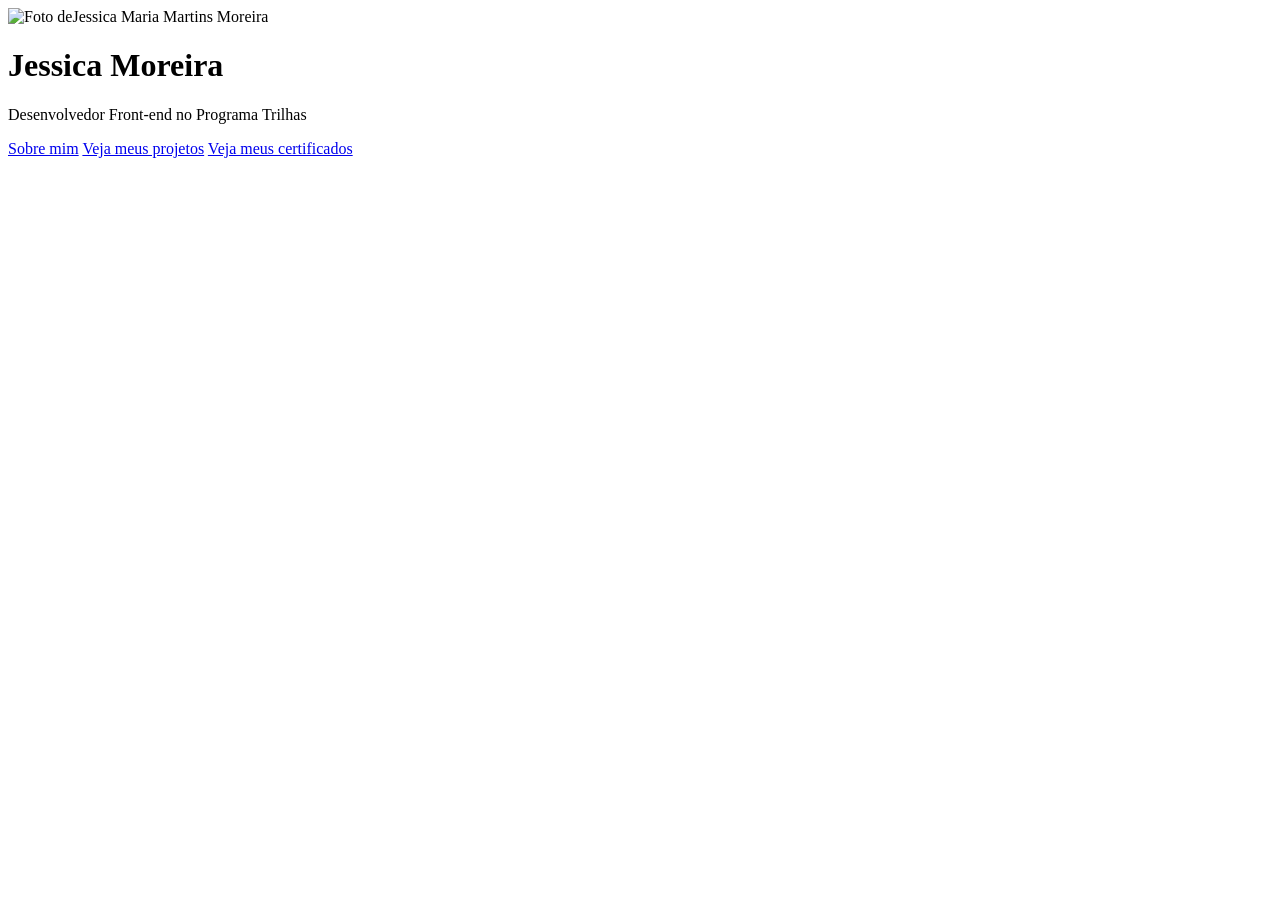
==== index.html @ 378bcb2c "Add files via upload" ====
<!DOCTYPE html>
<html lang="pt-BR">
<head>
  <meta charset="UTF-8">
  <meta name="viewport" content="width=device-width, initial-scale=1.0">
  <title>Portfólio | Jessica Moreira</title>
  <link rel="stylesheet" href="css/style.css">
</head>
<body>
  <main class="container">
    <header class="perfil">
      <img src="images/foto.jpg" alt="Foto deJessica Maria Martins Moreira">
      <h1>Jessica Moreira</h1>
      <p>Desenvolvedor Front-end no Programa Trilhas</p>

      <nav class="botoes">
        <a class="btn" href="sobre.html">Sobre mim</a>
        <a class="btn" href="projetos.html">Veja meus projetos</a>
        <a class="btn" href="https://drive.google.com/drive/u/3/folders/1altiryTgDPyZbT1cd11A9rLV_2_0wGFB" target="_blank">Veja meus certificados</a>
      </nav>
    </header>
  </main>
</body>
</html>
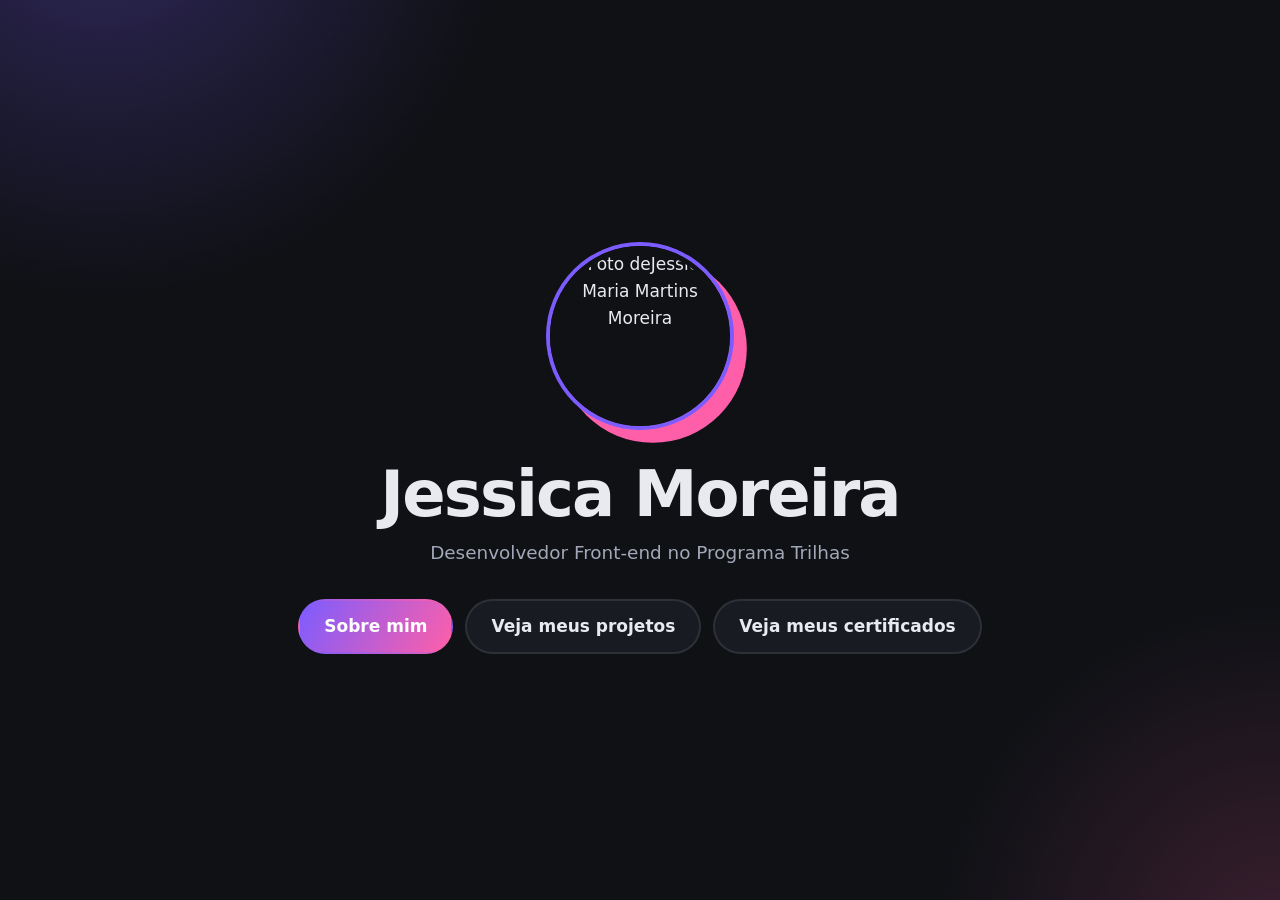
==== commit 4e93d83f: "Fix HTML structure and update stylesheet link" ====
--- a/index.html
+++ b/index.html
@@ -4,7 +4,7 @@
   <meta charset="UTF-8">
   <meta name="viewport" content="width=device-width, initial-scale=1.0">
   <title>Portfólio | Jessica Moreira</title>
-  <link rel="stylesheet" href="css/style.css">
+  <link rel="stylesheet" href="style.css">
 </head>
 <body>
   <main class="container">
@@ -21,4 +21,4 @@
     </header>
   </main>
 </body>
-</html>+</html>
--- a/style.css
+++ b/style.css
@@ -0,0 +1,273 @@
+/* ===== Tokens ===== */
+:root {
+  --fundo: #0f1115;
+  --superficie: #181b22;
+  --superficie-2: #1f232d;
+  --tinta: #e8eaf0;
+  --tinta-suave: #a3a8b8;
+  --violeta: #7c5cff;
+  --violeta-claro: #9a82ff;
+  --rosa: #ff5fa8;
+  --borda: rgba(232, 234, 240, 0.1);
+  --fonte-titulo: "Bricolage Grotesque", system-ui, sans-serif;
+  --fonte-texto: "Figtree", system-ui, Arial, sans-serif;
+}
+
+/* ===== Base ===== */
+* {
+  box-sizing: border-box;
+  margin: 0;
+  padding: 0;
+}
+
+body {
+  min-height: 100vh;
+  font-family: var(--fonte-texto);
+  font-size: 1.0625rem;
+  line-height: 1.6;
+  color: var(--tinta);
+  background-color: var(--fundo);
+  background-image:
+    radial-gradient(42rem 42rem at 8% -12%, rgba(124, 92, 255, 0.3), transparent 60%),
+    radial-gradient(36rem 36rem at 100% 105%, rgba(255, 95, 168, 0.18), transparent 60%);
+  background-attachment: fixed;
+}
+
+.container {
+  max-width: 960px;
+  margin: 0 auto;
+  padding: 48px 24px;
+}
+
+/* Na home (só o perfil), centraliza tudo na tela */
+body:not(:has(.sobre, .projetos)) .container {
+  min-height: 100vh;
+  display: grid;
+  place-items: center;
+}
+
+a:focus-visible {
+  outline: 3px solid var(--rosa);
+  outline-offset: 3px;
+}
+
+/* ===== Perfil ===== */
+.perfil {
+  display: flex;
+  flex-direction: column;
+  align-items: center;
+  text-align: center;
+  gap: 12px;
+  animation: entrada 0.8s cubic-bezier(0.2, 0.7, 0.2, 1) both;
+}
+
+.perfil img {
+  width: 180px;
+  height: 180px;
+  border-radius: 50%;
+  object-fit: cover;
+  border: 5px solid var(--fundo);
+  box-shadow:
+    0 0 0 4px var(--violeta),
+    0.8rem 0.8rem 0 4px var(--rosa);
+  margin-bottom: 1.5rem;
+}
+
+.perfil h1 {
+  font-family: var(--fonte-titulo);
+  font-weight: 800;
+  font-size: clamp(2.5rem, 9vw, 4rem);
+  line-height: 1;
+  letter-spacing: -0.03em;
+}
+
+.perfil p {
+  color: var(--tinta-suave);
+  font-size: 1.15rem;
+  max-width: 40ch;
+}
+
+/* Nas páginas internas o nome fica menor, para o conteúdo aparecer mais cedo */
+body:has(.sobre, .projetos) .perfil h1 {
+  font-size: clamp(1.9rem, 6vw, 2.75rem);
+}
+
+body:has(.sobre, .projetos) .perfil img {
+  width: 140px;
+  height: 140px;
+}
+
+/* ===== Botões ===== */
+.botoes {
+  display: flex;
+  flex-wrap: wrap;
+  justify-content: center;
+  gap: 12px;
+  margin-top: 1.25rem;
+}
+
+.btn {
+  display: inline-block;
+  padding: 12px 24px;
+  border-radius: 999px;
+  background: var(--superficie);
+  border: 2px solid var(--borda);
+  color: var(--tinta);
+  text-decoration: none;
+  font-weight: 700;
+  transition: transform 0.2s ease, border-color 0.2s ease, color 0.2s ease, box-shadow 0.2s ease;
+}
+
+.btn:hover {
+  transform: translateY(-3px);
+  border-color: var(--violeta-claro);
+  color: #fff;
+}
+
+.botoes .btn:first-child {
+  background: linear-gradient(120deg, var(--violeta), var(--rosa));
+  border-color: transparent;
+  color: #fff;
+}
+
+.botoes .btn:first-child:hover {
+  box-shadow: 0 12px 28px -10px rgba(124, 92, 255, 0.8);
+}
+
+/* ===== Página Sobre mim ===== */
+.sobre {
+  margin-top: 48px;
+  background: var(--superficie);
+  padding: 40px;
+  border-radius: 20px;
+  border: 1px solid var(--borda);
+  border-left: 6px solid var(--violeta);
+}
+
+.sobre h2 {
+  font-family: var(--fonte-titulo);
+  font-weight: 700;
+  font-size: clamp(1.7rem, 5vw, 2.3rem);
+  letter-spacing: -0.02em;
+  margin-bottom: 16px;
+}
+
+.sobre p {
+  max-width: 68ch;
+  color: #cfd3df;
+}
+
+.sobre p + p {
+  margin-top: 12px;
+}
+
+.sobre a {
+  color: var(--violeta-claro);
+}
+
+/* ===== Página Projetos ===== */
+.projetos {
+  margin-top: 48px;
+}
+
+.projetos h2 {
+  font-family: var(--fonte-titulo);
+  font-weight: 700;
+  font-size: clamp(1.7rem, 5vw, 2.3rem);
+  letter-spacing: -0.02em;
+  margin-bottom: 28px;
+  text-align: center;
+}
+
+.grid {
+  display: flex;
+  flex-wrap: wrap;
+  justify-content: center;
+  gap: 24px;
+}
+
+.card {
+  width: min(100%, 320px);
+  background: var(--superficie);
+  border: 1px solid var(--borda);
+  border-radius: 20px;
+  overflow: hidden;
+  transition: transform 0.25s ease, border-color 0.25s ease, box-shadow 0.25s ease;
+}
+
+.card:hover {
+  transform: translateY(-6px);
+  border-color: var(--violeta);
+  box-shadow: 0 18px 40px -20px rgba(124, 92, 255, 0.7);
+}
+
+.card img {
+  width: 100%;
+  height: 180px;
+  object-fit: cover;
+  display: block;
+}
+
+.card div {
+  padding: 20px;
+  display: flex;
+  flex-direction: column;
+  gap: 12px;
+}
+
+.card h3 {
+  font-family: var(--fonte-titulo);
+  font-size: 1.3rem;
+  letter-spacing: -0.01em;
+}
+
+.card p {
+  color: var(--tinta-suave);
+  font-size: 0.98rem;
+}
+
+.card .btn {
+  align-self: flex-start;
+  padding: 10px 20px;
+  background: linear-gradient(120deg, var(--violeta), var(--rosa));
+  border-color: transparent;
+  color: #fff;
+}
+
+/* ===== Animação e responsivo ===== */
+@keyframes entrada {
+  from {
+    opacity: 0;
+    transform: translateY(1.25rem);
+  }
+  to {
+    opacity: 1;
+    transform: none;
+  }
+}
+
+@media (max-width: 520px) {
+  .container {
+    padding: 32px 16px;
+  }
+  .botoes {
+    flex-direction: column;
+  }
+  .botoes .btn {
+    width: 100%;
+    text-align: center;
+  }
+  .sobre {
+    padding: 24px;
+  }
+}
+
+@media (prefers-reduced-motion: reduce) {
+  .perfil {
+    animation: none;
+  }
+  .btn,
+  .card {
+    transition: none;
+  }
+}
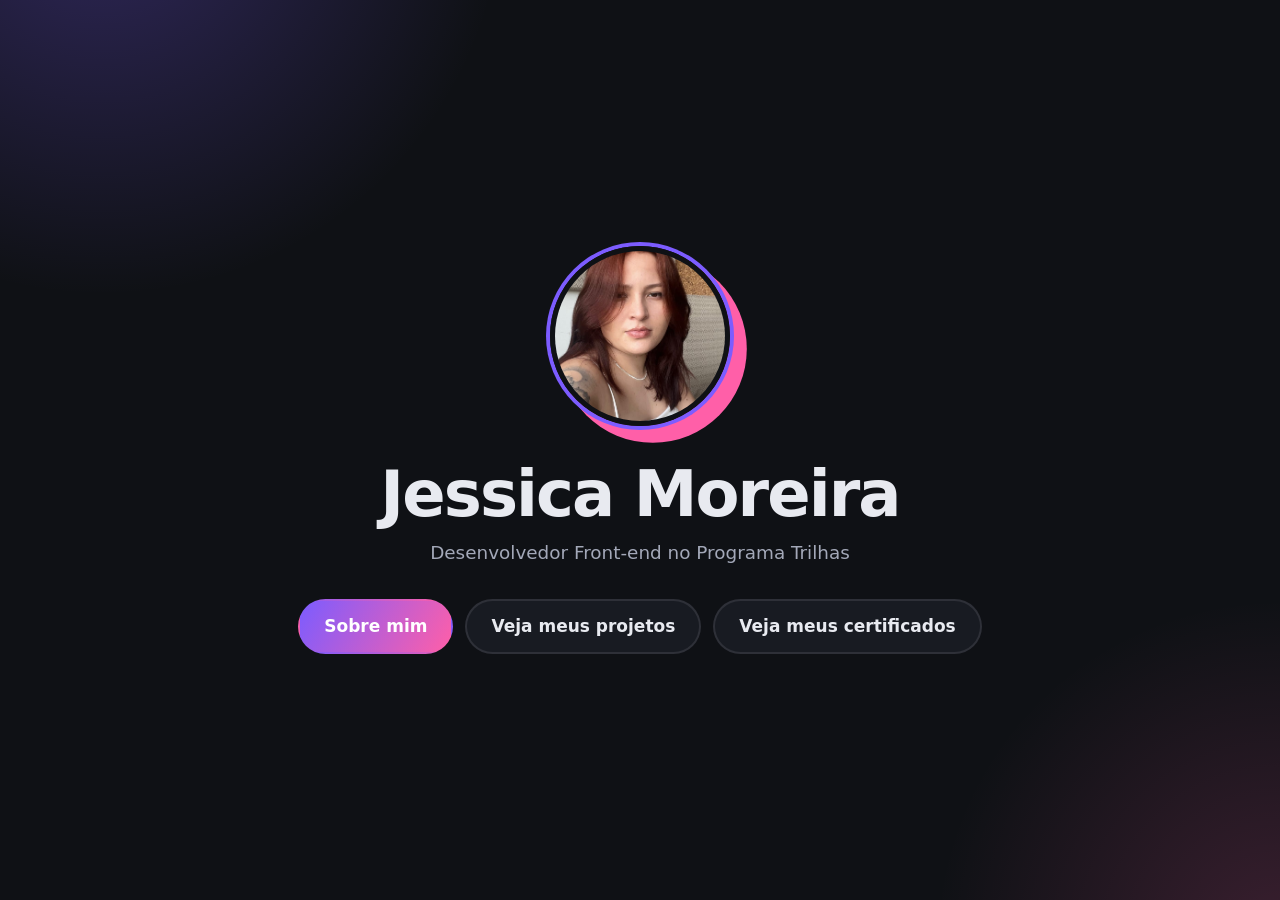
==== commit e6fcfd4b: "Fix image source path in index.html Updated image source path in index.html." ====
--- a/index.html
+++ b/index.html
@@ -9,7 +9,7 @@
 <body>
   <main class="container">
     <header class="perfil">
-      <img src="images/foto.jpg" alt="Foto deJessica Maria Martins Moreira">
+      <img src="foto.jpg" alt="Foto deJessica Maria Martins Moreira">
       <h1>Jessica Moreira</h1>
       <p>Desenvolvedor Front-end no Programa Trilhas</p>
 
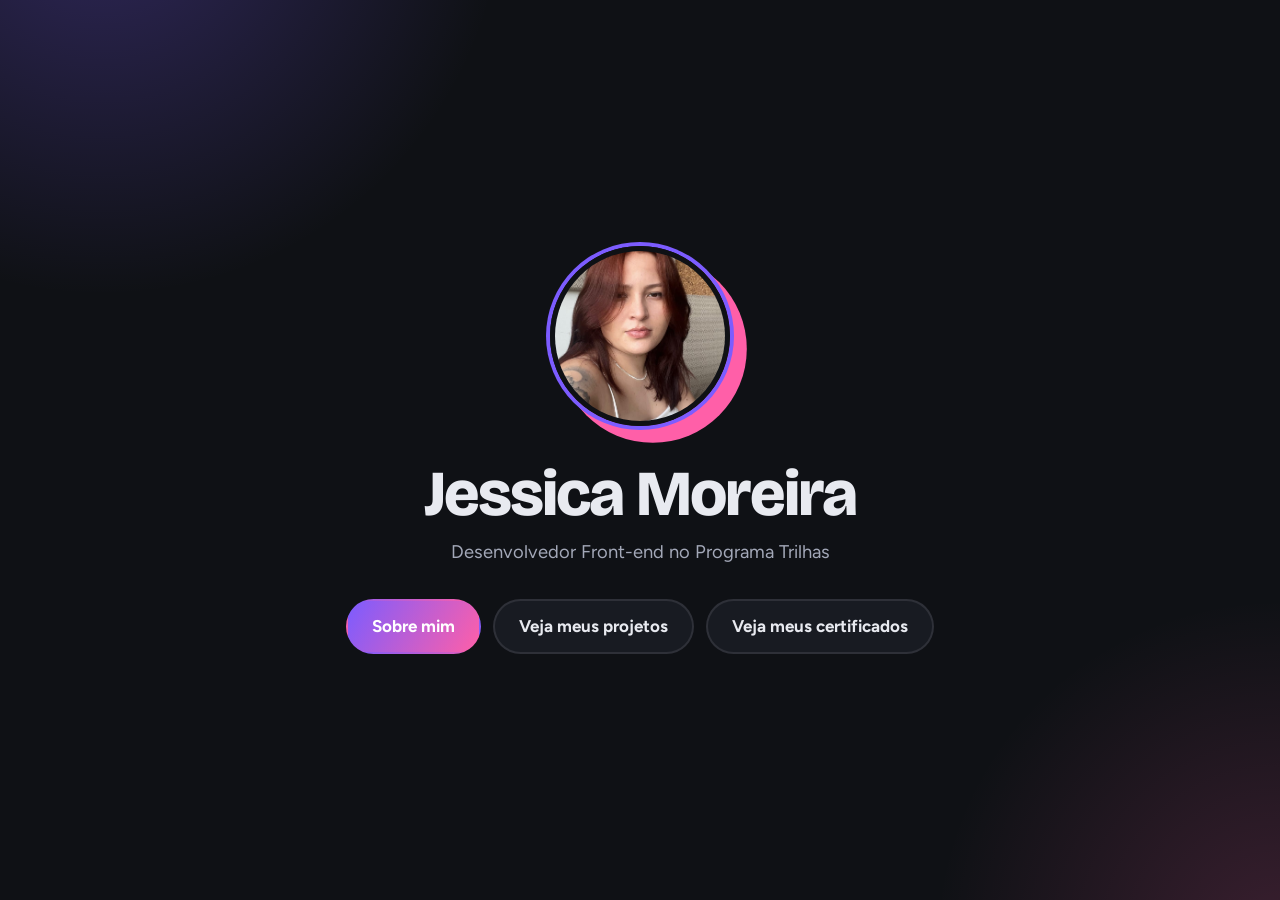
==== commit 3ec414a8: "Enhance HTML with Google Fonts preconnect Added font preconnect links and updated stylesheet link fo" ====
--- a/index.html
+++ b/index.html
@@ -4,12 +4,15 @@
   <meta charset="UTF-8">
   <meta name="viewport" content="width=device-width, initial-scale=1.0">
   <title>Portfólio | Jessica Moreira</title>
+  <link rel="preconnect" href="https://fonts.googleapis.com">
+<link rel="preconnect" href="https://fonts.gstatic.com" crossorigin>
+<link href="https://fonts.googleapis.com/css2?family=Bricolage+Grotesque:opsz,wght@12..96,700;12..96,800&family=Figtree:wght@400;700&display=swap" rel="stylesheet">
   <link rel="stylesheet" href="style.css">
 </head>
 <body>
   <main class="container">
     <header class="perfil">
-      <img src="foto.jpg" alt="Foto deJessica Maria Martins Moreira">
+      <img src="foto.jpg" alt="Foto de Jessica Maria Martins Moreira">
       <h1>Jessica Moreira</h1>
       <p>Desenvolvedor Front-end no Programa Trilhas</p>
 
